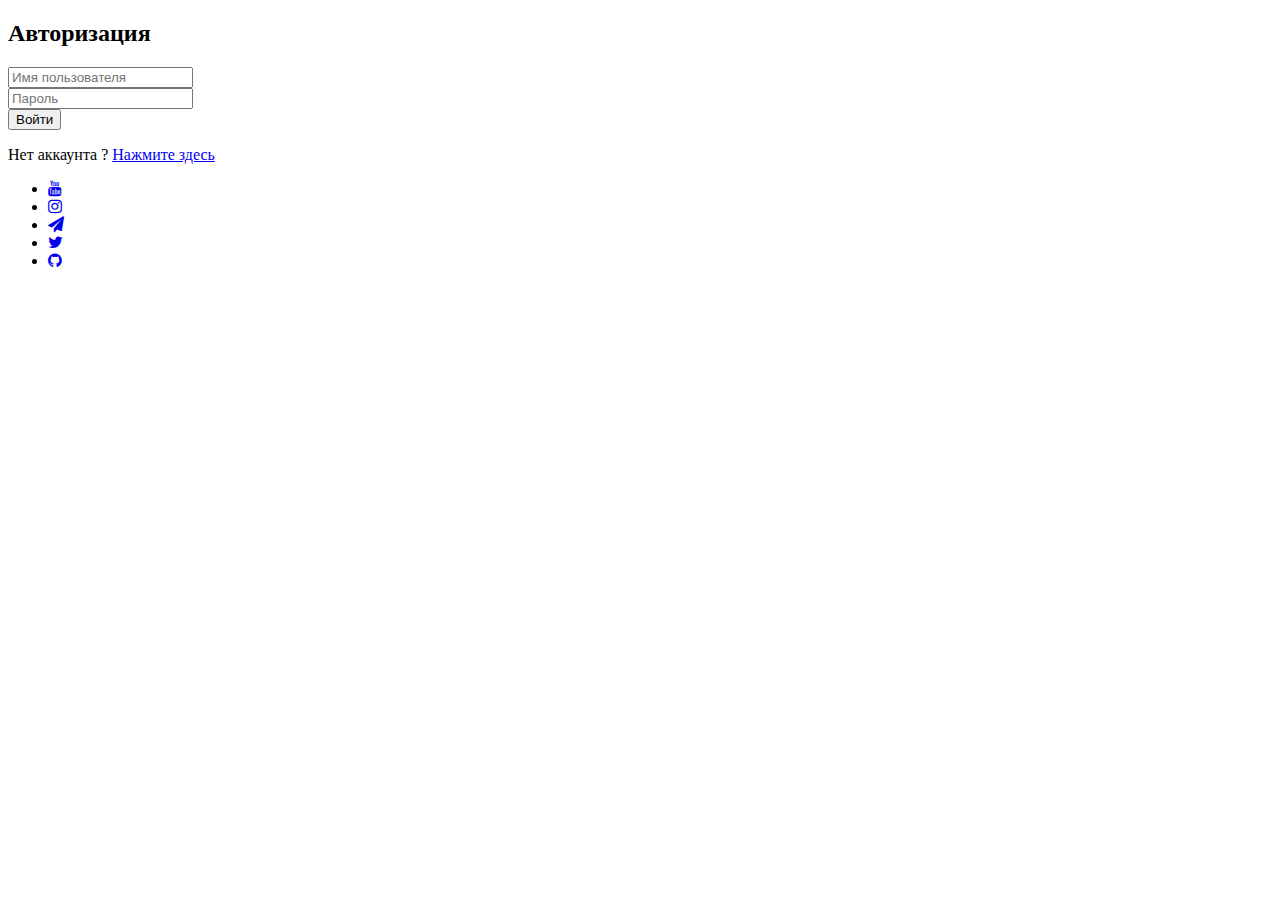
==== index.html @ c5bd6910 "change main" ====
<!DOCTYPE html>
<head>
    <meta charset="UTF-8">
    <meta name="viewport" content="width=device-width, initial-scale=1.0">
    <title>Регистрация и вход</title>
    
    
    <link rel="preconnect" href="https://fonts.googleapis.com">
  <link rel="preconnect" href="https://fonts.gstatic.com" crossorigin>
  <link href="https://fonts.googleapis.com/css2?family=Bitter&display=swap" rel="stylesheet">
  <link rel="stylesheet" href="https://maxcdn.bootstrapcdn.com/font-awesome/4.4.0/css/font-awesome.min.css">

  <link rel="icon" href="../project/img/logo/istockphoto-923717598-170667a.jpg" type="image/png">

  <link rel="stylesheet" href="css/entrace.css">
  <!-- <link rel="stylesheet" href="css/normalize.css">
  <link rel="stylesheet" href="css/main.css"> -->
  <!-- <link rel="stylesheet" href="css/section-top.css"> -->
  <!-- <link rel="stylesheet" href="css/components.css"> -->
  <!-- <link rel="stylesheet" href="css/header-page.css"> -->
  <!-- <link rel="stylesheet" href="css/prodct.css">
  <link rel="stylesheet" href="css/footer-page.css">
  <link rel="stylesheet" href="css/popup.css"> -->
</head>
  <body>
    <selection>
    <div class="container">
      <div class="card">
        <div class="square" style="--i:0"></div>
        <div class="square" style="--i:1"></div>
        <div class="square" style="--i:2"></div>
        <div class="square" style="--i:3"></div>
        <div class="square" style="--i:4"></div>
        <h2>Авторизация</h2>
        <form>
          <divn id="name" class="inputBox">
            <input class="form__input" type="text" placeholder="Имя пользователя">
          </divnid>
          <div id="password" class="inputBox">
            <input class="form__input" type="password" placeholder="Пароль">
          </div>
          <!-- <form action="index.html"> -->
              <div id="button" class="inputBox">
              <button formaction="index.html" class="btn form__btn" type="submit" >Войти</button>
          <!-- </form> -->
          </div>
          <p id="registration" class ="forget">
            Нет аккаунта ? <a href="registration.html"> Нажмите здесь</a></p>
            <div class='centering_icons'>
              <ul class="container_for_icons">
                  <li><a href="https://www.youtube.com/watch?v=dQw4w9WgXcQ"><i class="fa fa-youtube"></i></a></li>
                  <li><a href="https://www.youtube.com"><i class="fa fa-instagram"></i></a></li>
                  <li><a href="https://www.youtube.com"><i class="fa fa-paper-plane"></i></a></li>
                  <li><a href="https://www.youtube.com"><i class="fa fa-twitter"></i></a></li>
                  <li><a href="https://github.com/wenos"><i class="fa fa-github"></i></a></li>
              </ul>
          </div>
        </form>
      </div>
    </div>
  </selection>
  </body>
  </html>
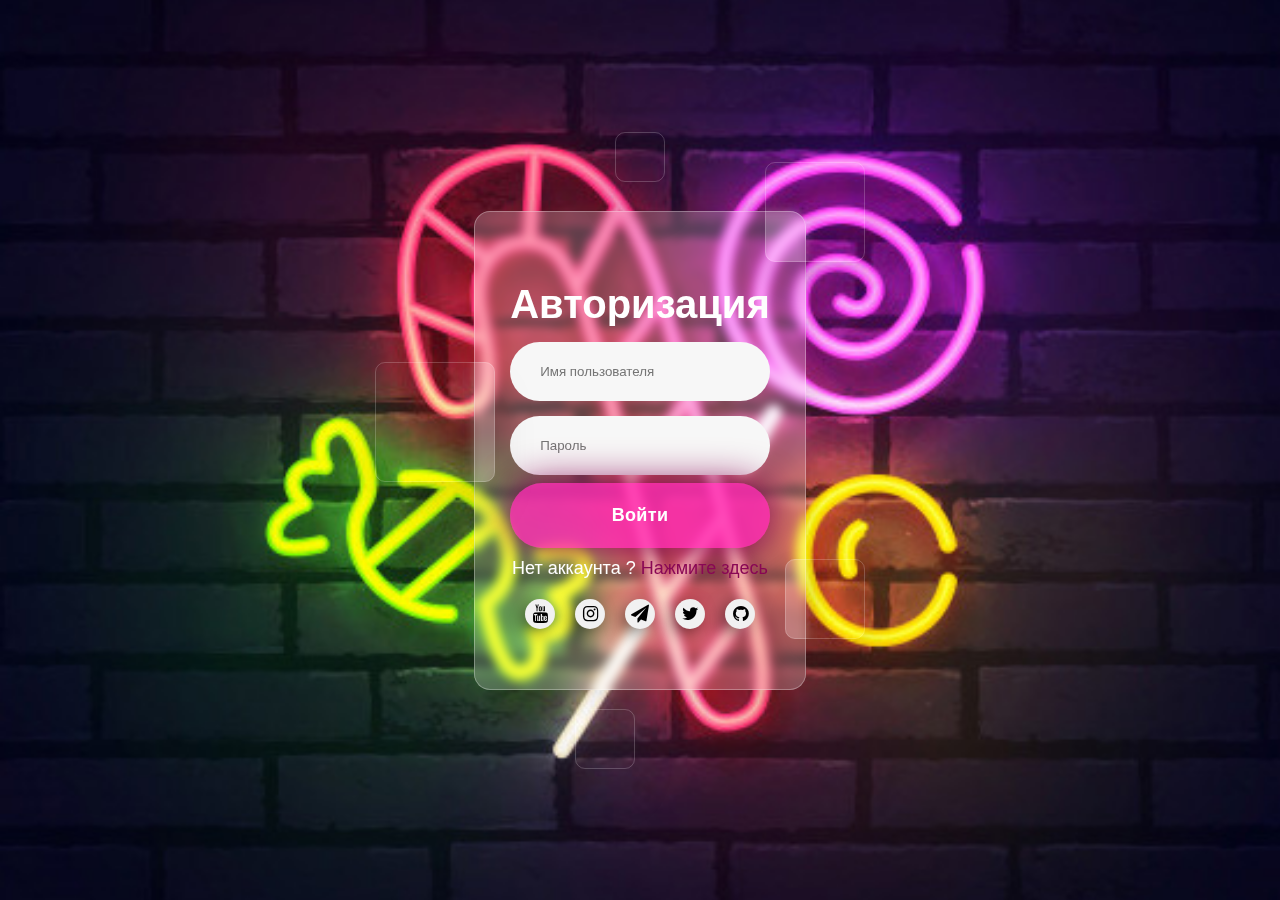
==== commit fc1c6be6: "2" ====
--- a/index.html
+++ b/index.html
@@ -12,7 +12,7 @@
 
   <link rel="icon" href="../project/img/logo/istockphoto-923717598-170667a.jpg" type="image/png">
 
-  <link rel="stylesheet" href="css/entrace.css">
+  <link rel="stylesheet" href="project/css/entrace.css">
   <!-- <link rel="stylesheet" href="css/normalize.css">
   <link rel="stylesheet" href="css/main.css"> -->
   <!-- <link rel="stylesheet" href="css/section-top.css"> -->
@@ -41,7 +41,7 @@
           </div>
           <!-- <form action="index.html"> -->
               <div id="button" class="inputBox">
-              <button formaction="index.html" class="btn form__btn" type="submit" >Войти</button>
+              <button formaction="project/main.html" class="btn form__btn" type="submit" >Войти</button>
           <!-- </form> -->
           </div>
           <p id="registration" class ="forget">
--- a/project/css/entrace.css
+++ b/project/css/entrace.css
@@ -0,0 +1,250 @@
+*{
+margin: 0;
+padding: 0;
+box-sizing: border-box;
+font-family:'Poppins', sans-serif;
+}
+.btn {
+    background-color: rgba(255, 40, 180, 0.8);
+    color: #fff;
+    display: inline-block;
+    padding: 18px 20px;
+    width: 240px;
+    max-width: 100%;
+    border-radius: 28px;
+    font-family: 'Montserrat', sans-serif;
+    font-weight: 900;
+    font-size: 18px;
+    border: 0;
+    cursor: pointer;
+    text-align: center;
+    letter-spacing: .02em;
+    box-shadow: 0px 0px 38px 0px rgb(137, 7, 85);
+    transition: background .2s;
+  }
+  
+  .btn:hover {
+    background: rgb(137, 7, 85);
+  }
+  
+  .btn:active {
+    opacity: 0.8;
+    transform: scale(.95);
+  }
+  
+  @media (max-width: 576px) {
+    .btn {
+      font-size: 16px;
+      padding: 16px 20px;
+      width: 220px;
+    }
+  }
+
+  
+.container{
+    width: 100%;
+    height: 100vh;
+    background-image: url(../img/bg/1813.jpg);
+    background-attachment: fixed;
+    background-position: center;
+    background-size: cover;
+    display: flex;
+    align-items: center;
+    justify-content: center;
+}
+.card .square{
+    position: absolute;
+    backdrop-filter: blur(5px);
+    box-shadow: 0 25px 45px rgba(0, 0, 0, 0.1);
+    border: 1px solid rgba(255, 255, 255, 0.2);
+    border-right: 1px solid rgba(255, 255, 255, 0.2);
+    border-bottom: 1px solid rgba(255, 255, 255, 0.2);
+    background:  solid rgba(255, 255, 255, 0.1);
+    border-radius: 10px;
+    animation: animate 10s linear infinite;
+    animation-delay: calc(-1s * var(--i));
+}
+@keyframes animate{
+    0%,100%
+    {
+        transform: translateY(-40px);
+    }
+    50%
+    {
+        transform: translateY(40px);
+    }
+}
+
+
+
+.card .square:nth-child(1){
+    top: -50px;
+    right: -60px;
+    width: 100px;
+    height: 100px;
+}
+.card .square:nth-child(2){
+    top: 150px;
+    left:  -100px;
+    width: 120px;
+    height: 120px;
+    z-index: 2;
+}
+.card .square:nth-child(3){
+    bottom: 50px;
+    right: -60px;
+    width: 80px;
+    height: 80px;
+    z-index: 2;
+}
+.card .square:nth-child(4){
+    bottom: -80px;
+    left: 100px;
+    width: 60px;
+    height: 60px;
+  
+}
+.card .square:nth-child(5){
+    top: -80px;
+    left: 140px;
+    width: 50px;
+    height: 50px;
+  
+}
+
+
+
+
+
+.card
+{
+    width: calc(270/3%);
+    max-width: 440px;
+    color: #fff;
+    position: relative;
+    text-align: center;
+    padding: 50px 35px;
+    border: 1px solid rgba(255, 255, 255, 0.3);
+    background:  rgba(255, 255, 255, 0.2) ;
+    border-radius: 16px;
+    box-shadow: 0 4px 30px  rgba(0, 0, 0, 0.1);
+    backdrop-filter: blur(5px);
+    
+}   
+/* .card:hover{
+    -webkit-transform: scale(1.2);
+    -ms-transform: scale(1.2);
+    transform: scale(1.2);
+} */
+.card h2{
+    font-size: 40px;
+    font-weight: 600;
+    margin-top: 20px;
+}
+
+.card p{
+    font-size: 18px;
+    margin: 10px auto ;
+    max-width: 330px;
+}
+
+
+.centering_icons {
+    display: flex;
+    justify-content: center;
+    align-items: center;
+}
+ 
+.container_for_icons {
+    display: flex;
+    list-style: none;
+}
+ 
+.container_for_icons li {
+    margin: 10px;
+}
+ 
+.container_for_icons a {
+    text-decoration: none;
+    background: #f1f1f1;
+    color: black;
+    width: 30px;
+    height: 30px;
+    display: flex;
+    align-items: center;
+    justify-content: center;
+    border-radius: 50%;
+    box-shadow: -5px 5px 20px -5px #010101;
+    position: relative;
+    overflow: hidden;
+}
+ 
+.container_for_icons a i {
+    font-size: 18px;
+    transition: 0.3s ease;
+}
+ 
+.container_for_icons a:before {
+    position: absolute;
+    content: "";
+    width: 120%;
+    height: 120%;
+    background: linear-gradient(45deg,  #03a9f4, #ff0058);;
+    bottom: 100%;
+ 
+}
+ 
+.container_for_icons a:hover i {
+    transform: scale(1.3);
+}
+ 
+.container_for_icons a:hover:before {
+    animation-name: hover;
+    animation-duration: 0.6s;
+    bottom: 0;
+}
+ 
+@keyframes hover {
+    0% {
+        bottom: 100%;
+    }
+    30% {
+        bottom: 60%;
+    }
+    60% {
+        bottom: 30%;
+    }
+    100% {
+        bottom: 0%;
+    }
+}
+
+.form__input {
+    display: block;
+    margin-top: 15px;
+    width: 100%;
+    padding: 20px 28px;
+    background: #f7f7f7;
+    border-radius: 32px;
+    margin-bottom: 8px;
+    border: 2px solid transparent;
+    outline: none;
+  }
+  
+  .form__input:focus {
+    border-color: rgb(137, 7, 85);
+  }
+  
+  .form__btn {
+    box-shadow: none;
+    width: 100%;
+    background: rgba(255, 40, 180, 0.8);
+    padding: 22px 28px;
+    border-radius: 50px;
+    box-shadow: 0px 0px 38px 0px rgb(137 7 85);
+  }
+a{
+    text-decoration: none;
+    color:rgb(137, 7, 85);
+}
+
